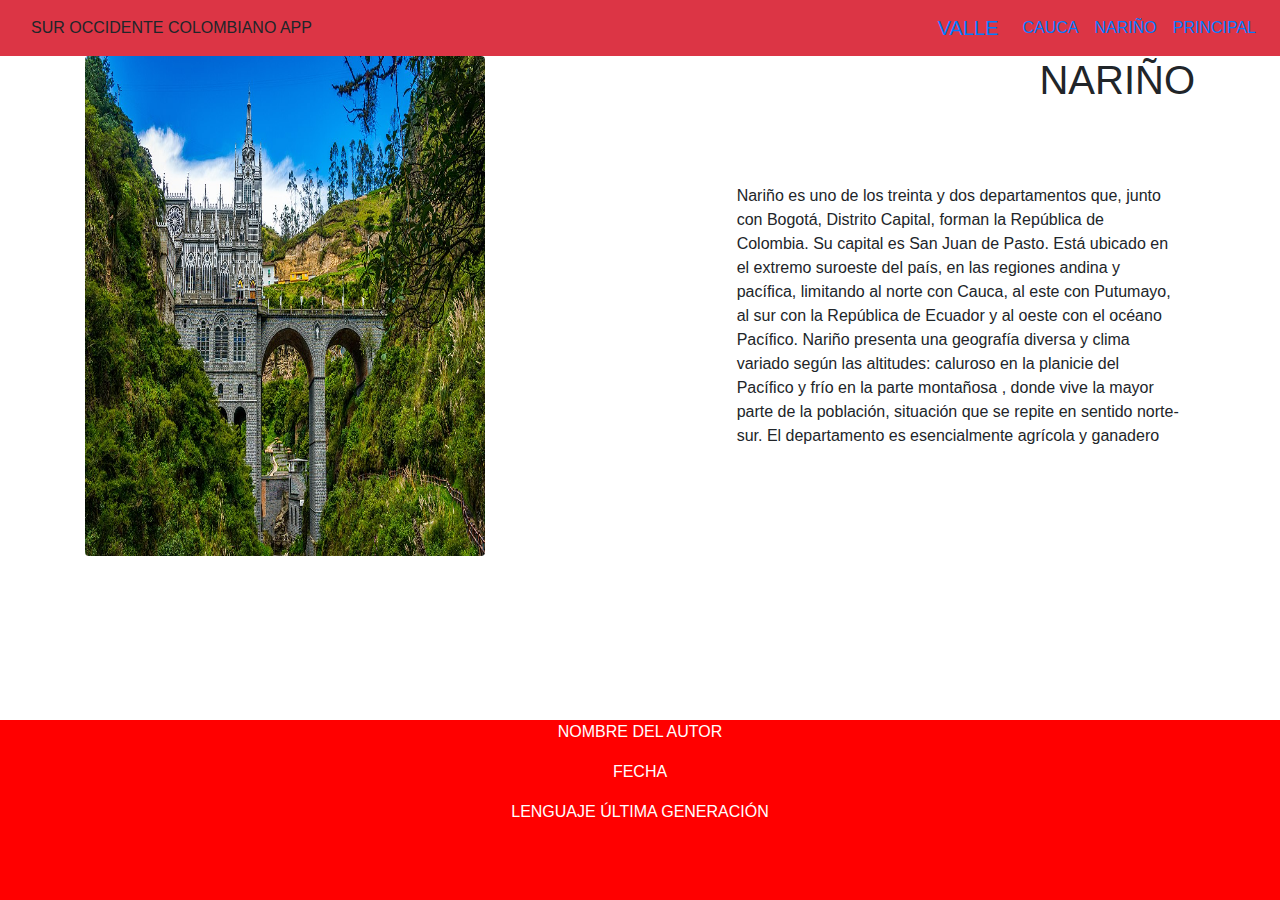
==== NARIÑO.html @ c534eba1 "Añadiendo Departamento de Valle" ====
<!DOCTYPE html>
<html lang="en">

<head>
    <meta charset="UTF-8">
    <meta http-equiv="X-UA-Compatible" content="IE=edge">
    <meta name="viewport" content="width=device-width, initial-scale=1.0">
    <link rel="stylesheet" href="https://cdn.jsdelivr.net/npm/bootstrap@4.3.1/dist/css/bootstrap.min.css"
        integrity="sha384-ggOyR0iXCbMQv3Xipma34MD+dH/1fQ784/j6cY/iJTQUOhcWr7x9JvoRxT2MZw1T" crossorigin="anonymous">
    <script src="https://cdn.jsdelivr.net/npm/bootstrap@4.3.1/dist/js/bootstrap.min.js"
        integrity="sha384-JjSmVgyd0p3pXB1rRibZUAYoIIy6OrQ6VrjIEaFf/nJGzIxFDsf4x0xIM+B07jRM"
        crossorigin="anonymous"></script>
    <script src="https://code.jquery.com/jquery-3.3.1.slim.min.js"
        integrity="sha384-q8i/X+965DzO0rT7abK41JStQIAqVgRVzpbzo5smXKp4YfRvH+8abtTE1Pi6jizo"
        crossorigin="anonymous"></script>
    <script src="https://cdn.jsdelivr.net/npm/popper.js@1.14.7/dist/umd/popper.min.js"
        integrity="sha384-UO2eT0CpHqdSJQ6hJty5KVphtPhzWj9WO1clHTMGa3JDZwrnQq4sF86dIHNDz0W1"
        crossorigin="anonymous"></script>
    <link rel="stylesheet" href="css/css.css">
    <title>Página Principal</title>
</head>

<body>
    <nav class="navbar navbar-expand-lg navbar-danger bg-danger">
        <div class="container-fluid">
            <span class="navbar-text">
                SUR OCCIDENTE COLOMBIANO APP
            </span>
            <div class="row">
                <div>
                    <a class="navbar-brand" href="VALLE.html">VALLE</a>
                </div>
                <div>
                    <button class="navbar-toggler" type="button" data-bs-toggle="collapse" data-bs-target="#navbarText"
                        aria-controls="navbarText" aria-expanded="false" aria-label="Toggle navigation">
                        <span class="navbar-toggler-icon"></span>
                    </button>
                    <div class="collapse navbar-collapse" id="navbarText">
                        <ul class="navbar-nav me-auto mb-2 mb-lg-0">
                            <li class="nav-item">
                                <a class="nav-link active" aria-current="page" href="CAUCA.html">CAUCA</a>
                            </li>
                            <li class="nav-item">
                                <a class="nav-link" href="NARIÑO.html">NARIÑO</a>
                            </li>
                            <li class="nav-item">
                                <a class="nav-link" href="index.html">PRINCIPAL</a>
                            </li>
                        </ul>

                    </div>
                </div>
            </div>
        </div>
    </nav>
    <div class="container">
        <div class="">
            <img src="img/NARIÑO/NARIÑO.jpg" alt="..." class="rounded float-left" width="400" height="500">
            <div>
                <div class="text-md text-right text-md-4">
                    <h1>NARIÑO</h1>
                </div>
            </div>

        </div>

    </div>
    <div class="container">
        <div class="row align-items-center">
            <div class="col-md offset-md-4">
                <br>
                <br>
                <br>
                <p>Nariño es uno de los treinta y dos departamentos que, junto con Bogotá, Distrito Capital, 
                    forman la República de Colombia. 
                    Su capital es San Juan de Pasto. Está ubicado en el extremo suroeste del país, 
                    en las regiones andina y pacífica,
                     limitando al norte con Cauca, al este con Putumayo, al sur con la República
                     de Ecuador y al oeste con el océano Pacífico.
                    
                    Nariño presenta una geografía diversa y clima variado según las altitudes: caluroso 
                    en la planicie del Pacífico y frío en la parte montañosa
                    , donde vive la mayor parte de la población, situación que se repite en sentido norte-sur. 
                    El departamento es esencialmente agrícola y ganadero</p>
            </div>
        </div>
    <div class="footer">
        <p>NOMBRE DEL AUTOR</p>
        <P>FECHA</P>
        <P>LENGUAJE ÚLTIMA GENERACIÓN</P>
    </div>
</body>

</html>
---- css/css.css ----
.footer {
    position: fixed;
    left: 0;
    bottom: 0;
    width: 100%;
    height: 20%;
    background-color: red;
    color: white;
    text-align: center;
  }

  .h1{
      text-align: right;
      color: white;
      position: fixed;
      left: 0;
    
  }

  .p{
      margin: auto;
  }
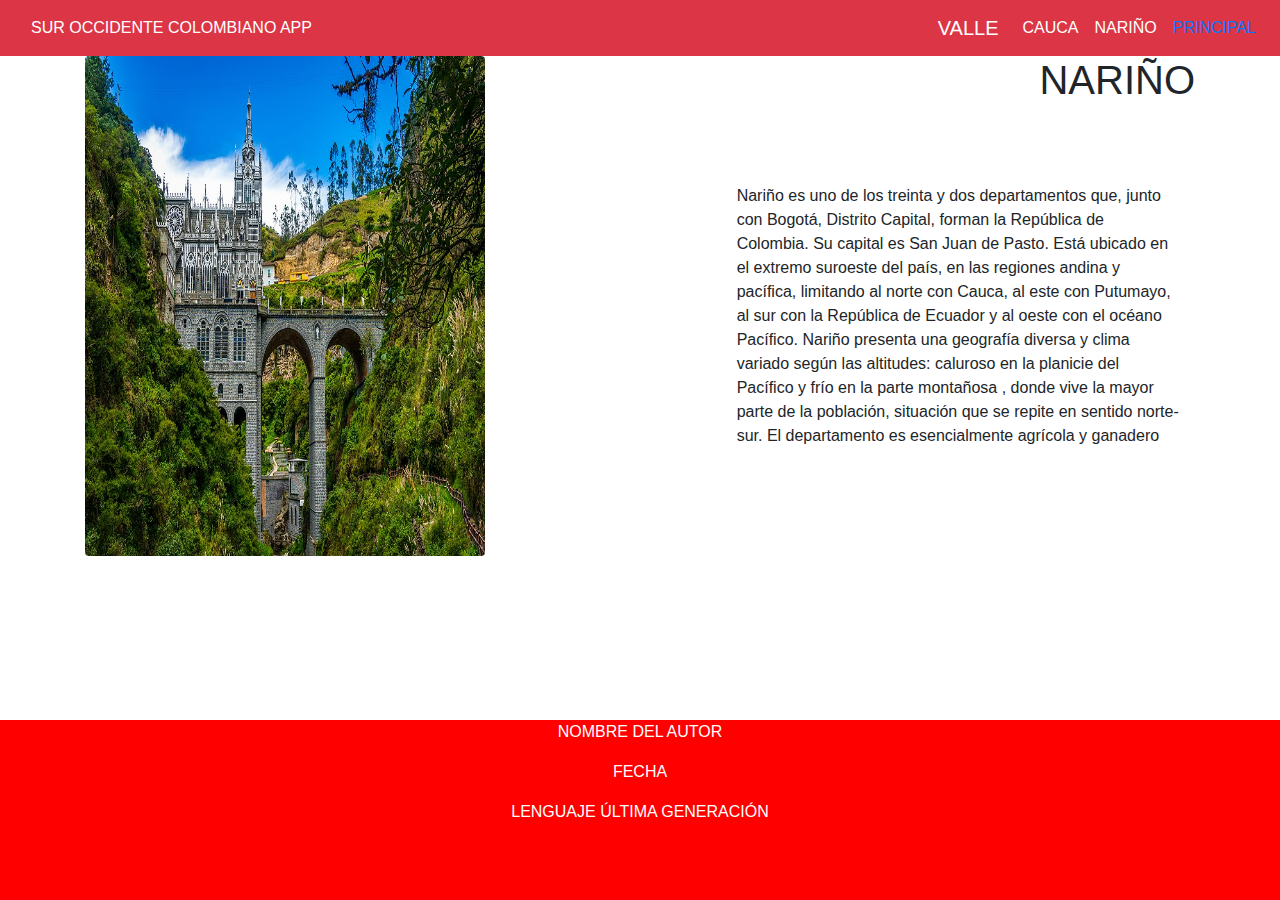
==== commit 25fc47e7: "añadiendo departamento de nariño" ====
--- a/NARIÑO.html
+++ b/NARIÑO.html
@@ -23,12 +23,12 @@
 <body>
     <nav class="navbar navbar-expand-lg navbar-danger bg-danger">
         <div class="container-fluid">
-            <span class="navbar-text">
+            <span class="navbar-text text-white">
                 SUR OCCIDENTE COLOMBIANO APP
             </span>
             <div class="row">
                 <div>
-                    <a class="navbar-brand" href="VALLE.html">VALLE</a>
+                    <a class="navbar-brand text-white" href="VALLE.html">VALLE</a>
                 </div>
                 <div>
                     <button class="navbar-toggler" type="button" data-bs-toggle="collapse" data-bs-target="#navbarText"
@@ -38,11 +38,12 @@
                     <div class="collapse navbar-collapse" id="navbarText">
                         <ul class="navbar-nav me-auto mb-2 mb-lg-0">
                             <li class="nav-item">
-                                <a class="nav-link active" aria-current="page" href="CAUCA.html">CAUCA</a>
+                                <a class="nav-link active text-white" aria-current="page" href="CAUCA.html">CAUCA</a>
                             </li>
                             <li class="nav-item">
-                                <a class="nav-link" href="NARIÑO.html">NARIÑO</a>
+                                <a class="nav-link text-white" href="NARIÑO.html">NARIÑO</a>
                             </li>
+    
                             <li class="nav-item">
                                 <a class="nav-link" href="index.html">PRINCIPAL</a>
                             </li>
